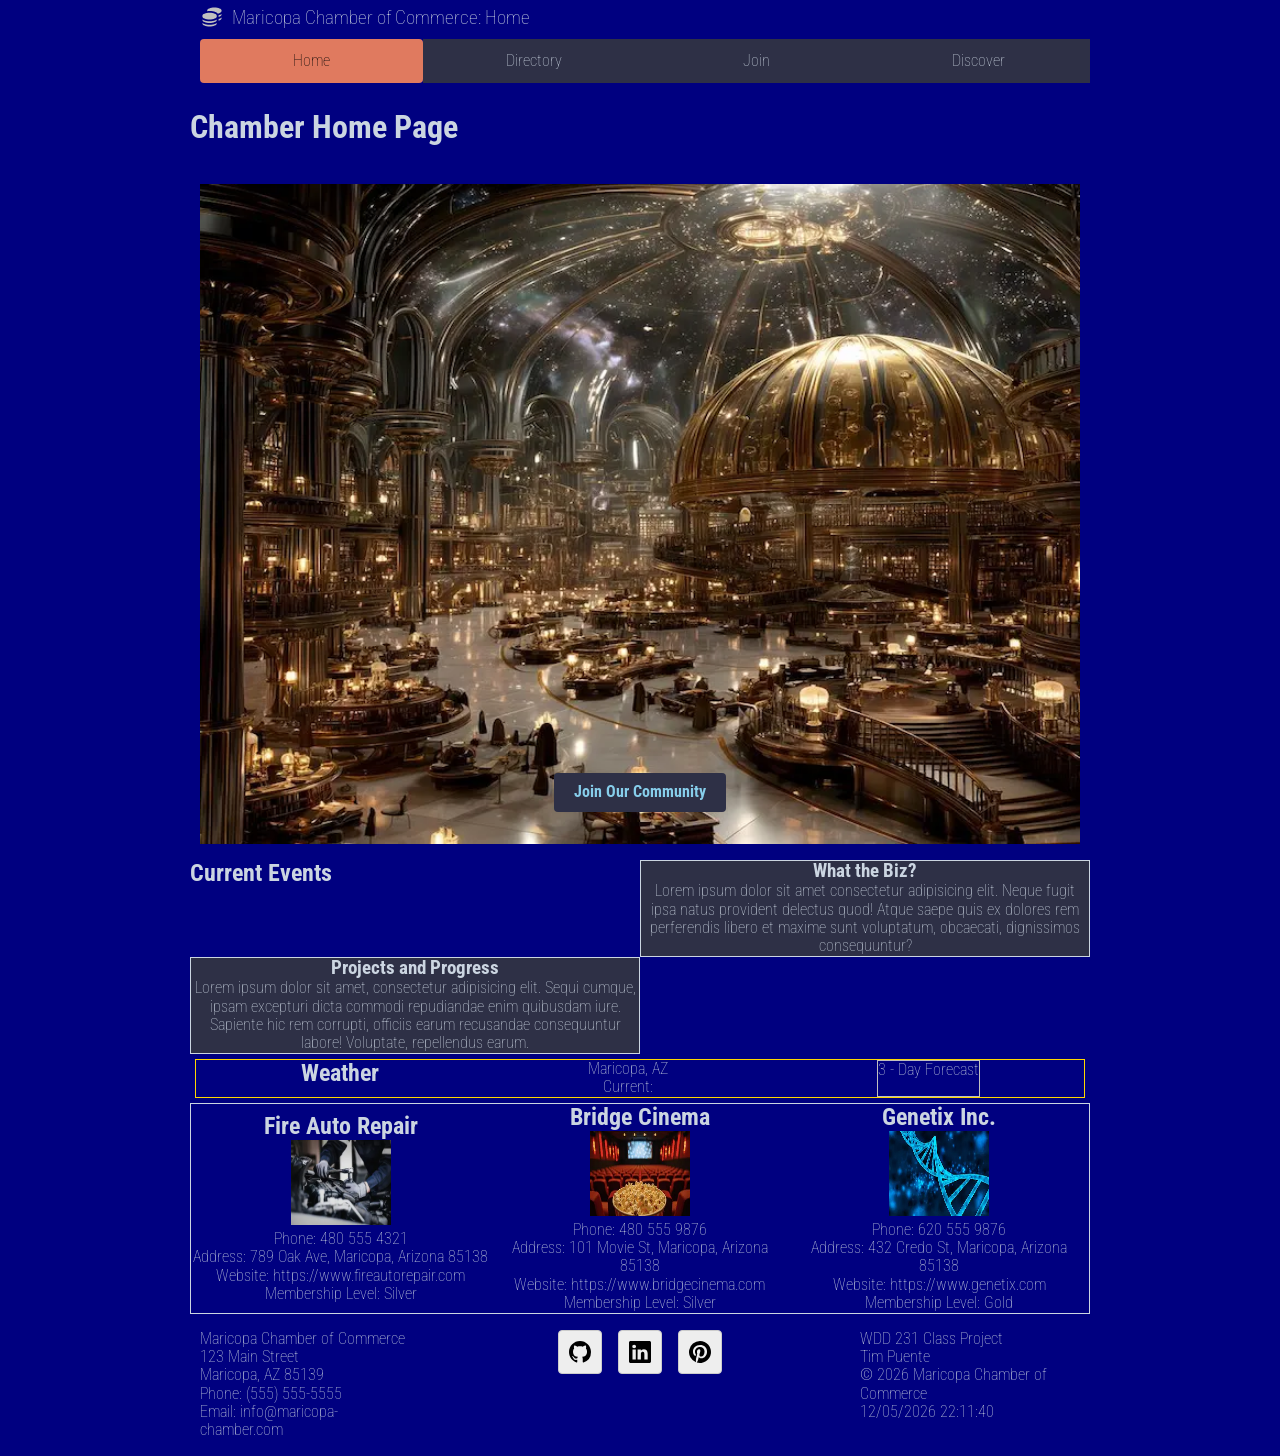
==== chamber/index.html @ e8c096a0 "fixing" ====
<!DOCTYPE html>
<html lang="en">
<head>
    <meta charset="UTF-8">
    <meta name="viewport" content="width=device-width, initial-scale=1.0">
    <meta name="author" content="Timothy Puente - WDD231">
    <meta name="description" content="This the directory page for the chamber of commerce. It contains a list of businesses and links to other pages.">

    <meta property="og:title" content="Maricopa Chamber Home Page">
    <meta property="og:description" content="This the home page for the chamber of commerce. It contains a hero image, call to action, current events, weather, and company spotlights.">
    <meta property="og:url" content="https://timpuente1119-del.github.io/wdd231/chamber/directory.html">
    <meta property="og:image" content="https://timpuente1119-del.github.io/wdd231/chamber/images/coins-solid-full.svg">

<!-- Google Fonts -->
    <link rel="preconnect" href="https://fonts.googleapis.com">
    <link rel="preconnect" href="https://fonts.gstatic.com" crossorigin>
    <link href="https://fonts.googleapis.com/css2?family=Roboto:ital,wdth@0,75..100;1,75..100&display=swap" rel="stylesheet">

    <!-- Styles -->
     <link rel="stylesheet" href="styles/normalize.css">
     <link rel="stylesheet" href="styles/small.css">
     <link rel="stylesheet" href="styles/large.css" media="print" onload="this.media='all'">
     

    <!-- Scripts -->
    <script src="scripts/getdates.js" defer></script>
    <script src="scripts/navigation.js" defer></script>
    <script src="scripts/weather.js" defer></script>
    <script src="scripts/spotlight.js" defer></script>
    
    

    <!-- Favicon -->
    <link rel="icon" href="favicon.ico">

    <title>Chamber Home Page</title>
</head>
<body>
    <header>
        <img src="images/coins-solid-full.svg" alt="Chamber Logo" width="16" height="16">
        <span>Maricopa Chamber of Commerce: Home</span>
        <button id="ham-btn" class="hamburger" aria-label="Toggle navigation"></button>

         <nav id="nav-bar" class="navigation">
            <ul>
                <li class="current"><a href="https://timpuente1119-del.github.io/wdd231/chamber/index.html" aria-current="page">Home</a></li>
                <li ><a href="https://timpuente1119-del.github.io/wdd231/chamber/directory.html" >Directory</a></li>
                <li><a href="#">Join</a></li>
                <li><a href="#">Discover</a></li>
            </ul>
        </nav>
    </header>
    <main>
        <h1>Chamber Home Page</h1>
        <div class="hero">
            
            <!-- picture is too big. Causing side scrolling -->
            <img src="images/hero-image-chamber.webp" alt="Hero Image" fetchpriority="high">
            <a href="#" class="button-link">Join Our Community</a>


        </div>

        <section id="current-events">
            <h2> Current Events</h2>
            <div class="biz">
                <h3>What the Biz?</h3>
                <p>Lorem ipsum dolor sit amet consectetur adipisicing elit. Neque fugit ipsa natus provident delectus quod! Atque saepe quis ex dolores rem perferendis libero et maxime sunt voluptatum, obcaecati, dignissimos consequuntur?</p>
            </div>

            <div class="progress">
                <h3>Projects and Progress</h3>
                <p>Lorem ipsum dolor sit amet, consectetur adipisicing elit. Sequi cumque, ipsam excepturi dicta commodi repudiandae enim quibusdam iure. Sapiente hic rem corrupti, officiis earum recusandae consequuntur labore! Voluptate, repellendus earum.</p>

            </div>

        </section>

        <section id="weather">
            <h2>Weather</h2>
            
            <figure class="current">
                <p> Maricopa, AZ </p>
                <p>Current: <span id="current-temp"></span></p>
                
                <img id="weather-icon" src="" alt="">
                <figcaption></figcaption>
            </figure>

            
            <div id="forecast">
            <p>3 - Day Forecast</p>

            </div>
        </section>

        <section id="spotlights">

        </section>
    </main>

    <footer>
        <div class="contact info">
            <p>Maricopa Chamber of Commerce</p>
            <p>123 Main Street</p>
            <p>Maricopa, AZ 85139</p>
            <p>Phone: (555) 555-5555</p>
            <p>Email: info@maricopa-chamber.com</p>
            

        </div>
        <div class="social">
            <a href="https://github.com/timpuente1119-del/wdd231" target="_blank"><img src="images/github.svg" alt="My GitHub" width="16" height="16"></a>
            <a href="https://www.linkedin.com/in/tim-puente/" target="_blank"><img src="images/linkedin.svg" alt="My LinkedIn Profile" width="16" height="16"></a>
            <a href="https://www.pinterest.com/timpuente1119/" target="_blank"><img src="images/pinterest.svg" alt="My Pinterest Profile" width="16" height="16"></a>
        </div>
        <div>
            <p>WDD 231 Class Project</p>
            <p>Tim Puente</p>
            <p>&copy; <span id="currentyear"></span> Maricopa Chamber of Commerce</p>
            <p id="lastModified"></p>
        </div>
       
    </footer>
    
</body>
</html>
---- chamber/styles/small.css ----
*{
    margin: 0; 
    padding: 0;
    /* just to make sure there's no horizontal scrolling */
    box-sizing: border-box;
}

/* -------------------------------- COLOR and TYPOGRAPHY ------------------------------ */
body{
    background-color: var(--primary);
    color: var(--textcolor);
    font-family: "Roboto", sans-serif;
    font-optical-sizing: auto;
    font-weight: 100;
    font-style: normal;
    font-variation-settings:
    "wdth" 75;
    
    
}

:root{
    --primary: navy;
    --h2primary: #2E3046;
    --hover: skyblue;
    --textcolor: #CBD5E1;
    --hovertextcolor: #36454F;
}

/* -------------------------------- HEADER ------------------------------ */
header {
    display: grid;
    grid-template-columns: 44px auto 44px;
    padding: 5px 0 5px 10px;
    
    column-gap: 8px;
    align-items: end;
}

header img{
    display: block;
    width: 100%;
    height: auto;
    
}

header span{
    font-size: 1.2rem;
    /* color: #3D405B */
}

/* -------------------------------- HAMBURGER BUTTON ------------------------------ */

.hamburger{
    background: none;
    border: none;
    color: var(--textcolor);
    /* this changes the cursor to a pointer when hovering over the button */
    cursor: pointer;
    font-family: Verdana, Geneva, Tahoma, sans-serif

}

.hamburger::before{
    content:"\2630";
    font-size: 2rem;
}

.hamburger.show::before{
    content:"\00d7";
    font-size: 2rem;
}

/* -------------------------------- NAVIGATION ------------------------------ */


.navigation{
    display: none;
}

.navigation.show{
    display: block;
    width: 100%;
    grid-column: 1 / -1;
}

.navigation ul{
    display: flex;
    flex-direction: column;
    list-style-type: none;
    margin: 0;
    padding: 0;
    width: 100%;
    
}

.navigation a{
    display: block;
    padding: .8rem 10px;
    /* when trying to get rid of link highlight, 
    choose a color for the text, preferably one that goes with you color scheme,
    and then use text-decoration: none. */
    color: var(--textcolor);
    background-color: var(--h2primary);
    text-decoration: none;
    border: 1px solid var(--textcolor);
    
    text-align: center;
    
    width: 100%;
}

.navigation li.current a{
    background-color: #E07A5F;
    border-radius: 4px;
    color: black;

}

.navigation a:hover{
    background-color: var(--hover);
    color: var(--hovertextcolor);
}

/* -------------------------------- MAIN ------------------------------ */
.hero{
    justify-content: center;
    text-align: center;
    padding: 1rem 10px;
    position: relative;

}

.hero img {
    display: block;
    width: 100%;
    max-width: 100%;
    height: auto;
    
}

.button-link{
    display: inline-block;
    position: absolute;
    bottom: 3rem;
    left: 50%;
    padding: 10px 20px;
    background-color: var(--h2primary);
    color: var(--hover);
    text-decoration: none;
    border-radius: 4px;
    font-weight: bold;
    text-align: center;
    transition: transform .5s ease;
    transform: translateX(-50%);
}

.button-link:hover{
    transform: translateX(-50%) scale(1.05);
    color: var(--hovertextcolor);
    background-color: var(--textcolor);
    
}

/* -------------------------------- DIRECTORY SPECIFIC ------------------------------ */
#company-cards.grid{
    display: grid;
	grid-template-columns: repeat(auto-fit, minmax(200px, 1fr));
	grid-gap: 5px;
	align-items: center;
    

    /*  modify section and img  */
	section {
        border: 1px solid var(--textcolor);
		text-align: center;
		& > * {
			margin: 0.1rem;
		}

        
	}

	


}
#company-cards.grid section a{
    color: var(--textcolor);
    text-decoration: none;
}

#company-cards.grid section img{
    
		border: 1px solid #fff;
		box-shadow: 0 0 1rem #555;
	
}

#company-cards.list {
	display: flex;
	flex-direction: column;

	section {
		display: grid;
		grid-template-columns: 1fr 1fr 1fr 1fr;
		margin: 0;
		padding: 0.25rem;


		& > * {
			margin: 0 1rem;
		}

        a{
            color: var(--textcolor);
            text-decoration: none;
            
        }
		img {
			display: none;
		}

		h3 {
			font-size: 1rem;
		}

		&:nth-child(even) {
			background-color: var(--h2primary);
            color: var(--textcolor);
            border-top: 1px solid red;
		}
	}
}

/* -------------------------------- HOME PAGE SPECIFIC ------------------------------ */
#current-events{
    display: grid;
    grid-template-columns: repeat(2, 1fr);
    
}

.biz, .progress{
    background-color: var(--h2primary);
    border: 1px solid var(--textcolor);
    text-align: center;
}

#weather{
    display: flex;
    flex-direction: column;
    border: 1px solid gold;
    justify-content: space-around;
    margin: 5px;
    
}

#forecast{
    display: flex;
    flex-direction: column;
    text-align: center;
    border: 1px solid silver;
    min-width: 0;



}
/* ran into an issue with the figures 
being slit into 2 columns each. Had to use something
called child combinator > to get the specific p right before
the weather figures.  */
#forecast > p{
    grid-column: span 3;
}

figure{
    display: grid;
    justify-content: center;
    justify-items: center;
    text-align: center;

}

#spotlights{
    display: flex;
    flex-direction: column;
    justify-content: center;
    align-items: center;
    text-align: center;
    border: 1px solid var(--textcolor);
    
}
/* -------------------------------- FOOTER ------------------------------ */
footer{
    display: grid;
    
    background-color: var(--primary);
    padding: 1rem 10px;
    text-align: left;
}
.social{
    display: flex;
    justify-content: center;
    column-gap: 1rem;
}

.social a{
    display: flex;
    justify-content: center;
    align-items: center;
    width: 44px;
    height: 44px;
    border: #ccc solid 1px;
    border-radius: 4px;
    background-color: #eee;
}

.social img{
    width: 22px;
    height: 22px;
}

.social a:hover{
    background-color: #ddd;
    
}
---- chamber/styles/large.css ----
@media only screen and (min-width: 38rem){
    header, main, nav, footer{
        max-width: 900px;
        margin: 0 auto;
    }

    /* -------------------------------- HEADER ------------------------------ */
    header{
        grid-template-columns: 24px auto;
        row-gap: 10px;
    }
    /* -------------------------------- HAMBURGER ------------------------------ */
    .hamburger{
        display: none;
    }
    /* -------------------------------- HOMEPAGE - WEATHER ------------------------------ */
    #weather{
        flex-direction: row;
    }

    #forecast{
        display: grid;
    }

    /* -------------------------------- HOMEPAGE - SPOTLIGHTS ------------------------------ */

    #spotlights{
        display: grid;
        grid-template-columns: repeat(3, 1fr);
    }
/* -------------------------------- NAVIGATION ------------------------------ */
    .navigation, .navigation.show{
        display: block;
        width: 100%;
        grid-column: 1 / -1;
    }

    .navigation ul{
        display: flex;
        flex-direction: row;
        
    }

    .navigation li{
        width: 100%;
    }

    .navigation a{
        border: none;
    }

    /* -------------------------------- FOOTER------------------------------ */
    footer{
        grid-template-columns: 1fr 2fr 1fr;
    }
}
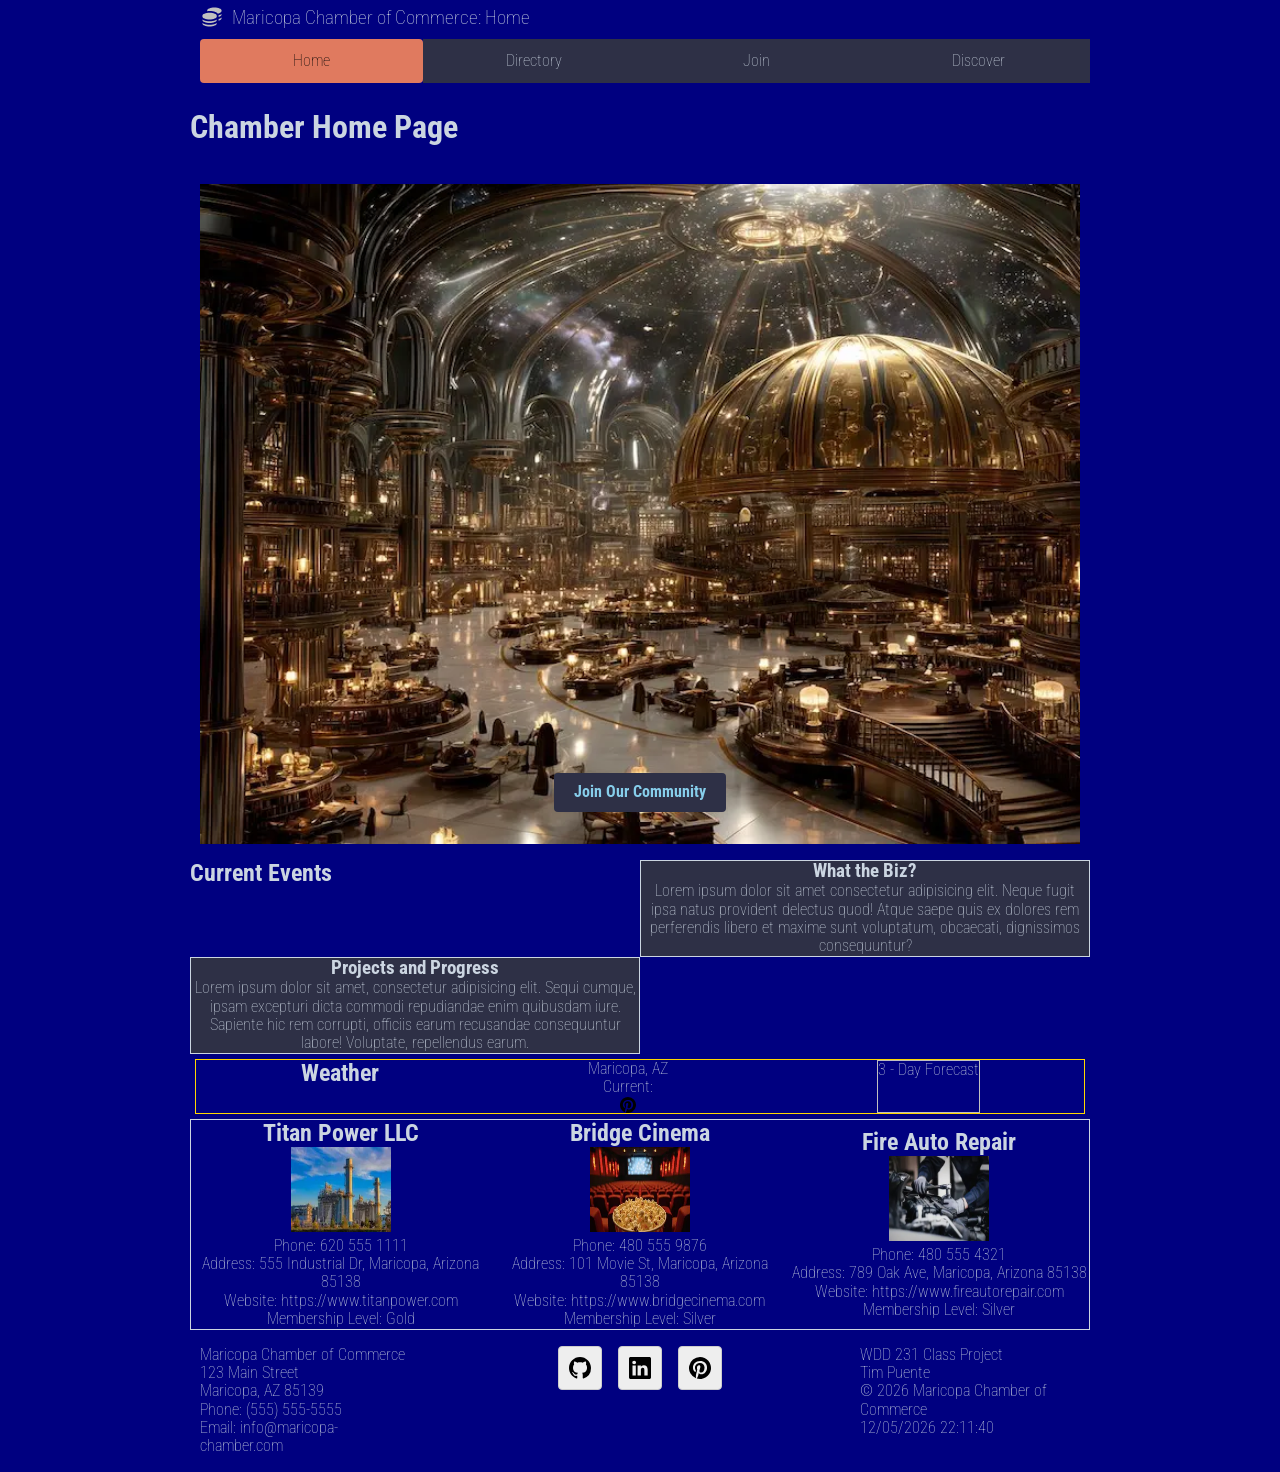
==== commit 05882560: "fixing" ====
--- a/chamber/index.html
+++ b/chamber/index.html
@@ -83,7 +83,7 @@
                 <p> Maricopa, AZ </p>
                 <p>Current: <span id="current-temp"></span></p>
                 
-                <img id="weather-icon" src="" alt="">
+                <img id="weather-icon" src="images/pinterest.svg" alt="Weather Icon">
                 <figcaption></figcaption>
             </figure>
 
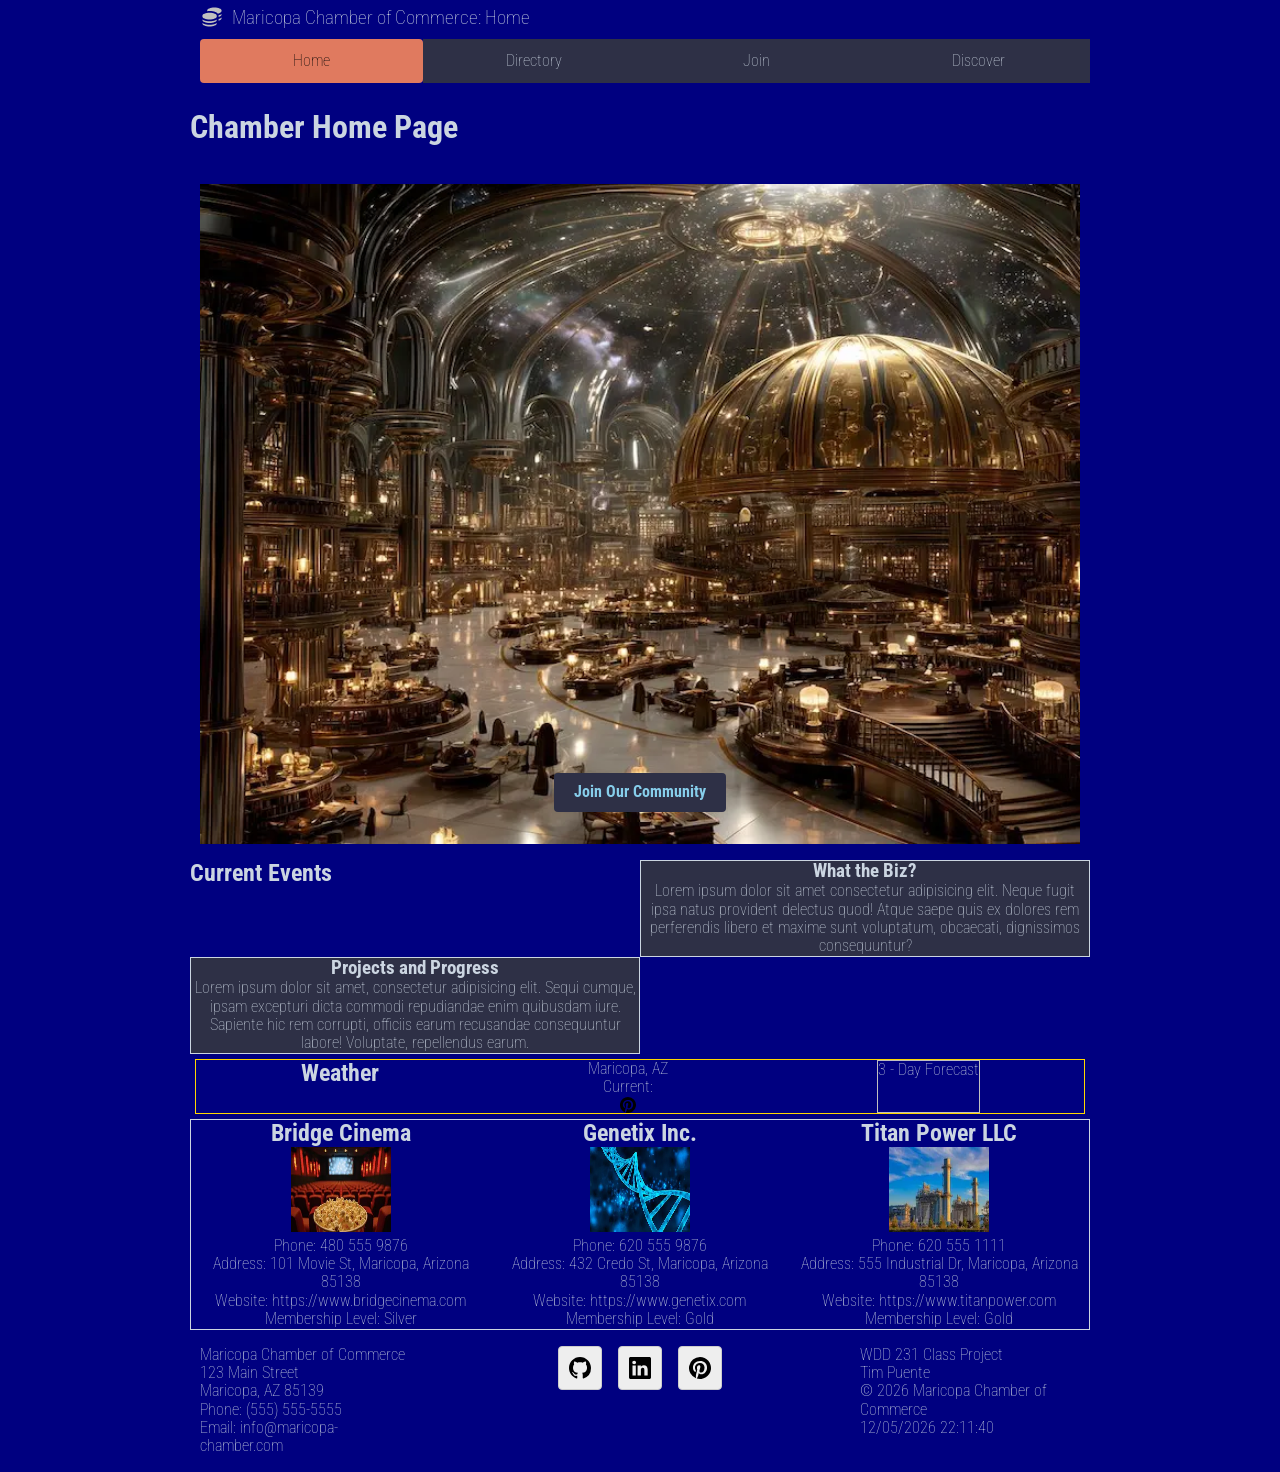
==== commit ada6ae94: "fixing" ====
--- a/chamber/index.html
+++ b/chamber/index.html
@@ -82,7 +82,7 @@
             <figure class="current">
                 <p> Maricopa, AZ </p>
                 <p>Current: <span id="current-temp"></span></p>
-                
+                <!-- using pinterest pictures as a placeholder -->
                 <img id="weather-icon" src="images/pinterest.svg" alt="Weather Icon">
                 <figcaption></figcaption>
             </figure>
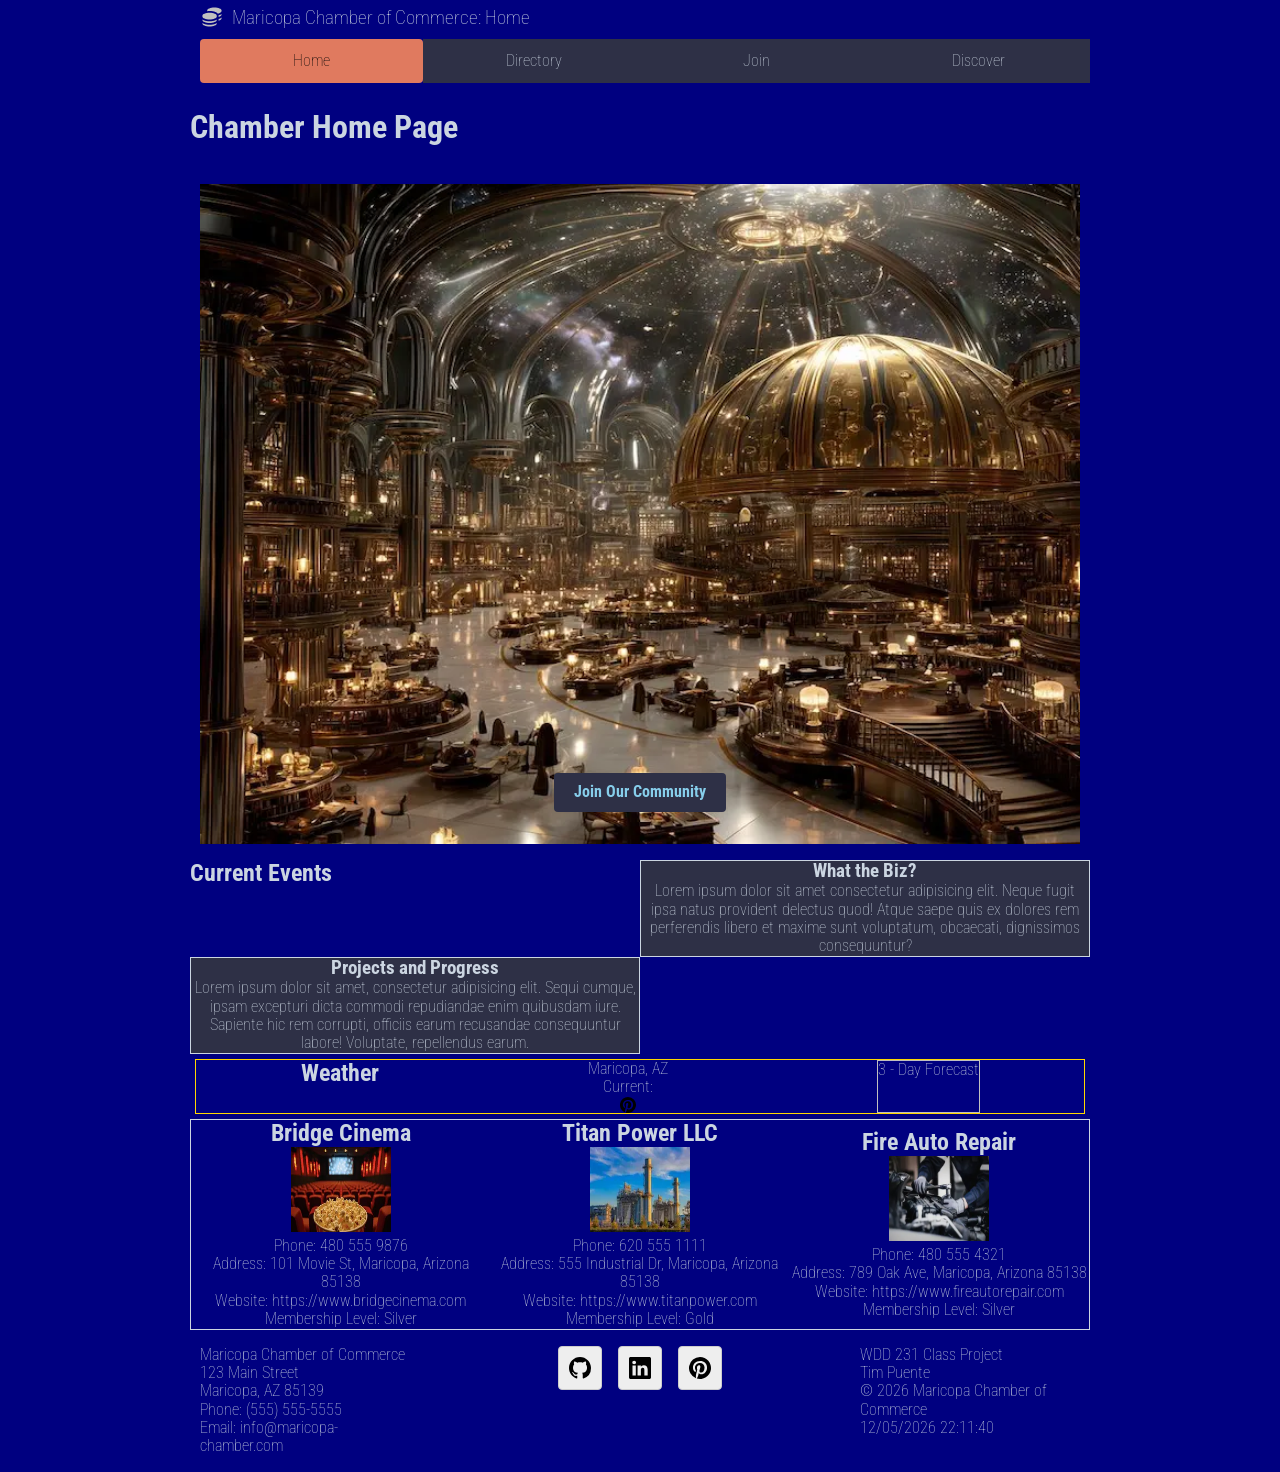
==== commit 8ac5983d: "fix" ====
--- a/chamber/index.html
+++ b/chamber/index.html
@@ -19,7 +19,7 @@
     <!-- Styles -->
      <link rel="stylesheet" href="styles/normalize.css">
      <link rel="stylesheet" href="styles/small.css">
-     <link rel="stylesheet" href="styles/large.css" media="print" onload="this.media='all'">
+     <link rel="stylesheet" href="styles/large.css">
      
 
     <!-- Scripts -->
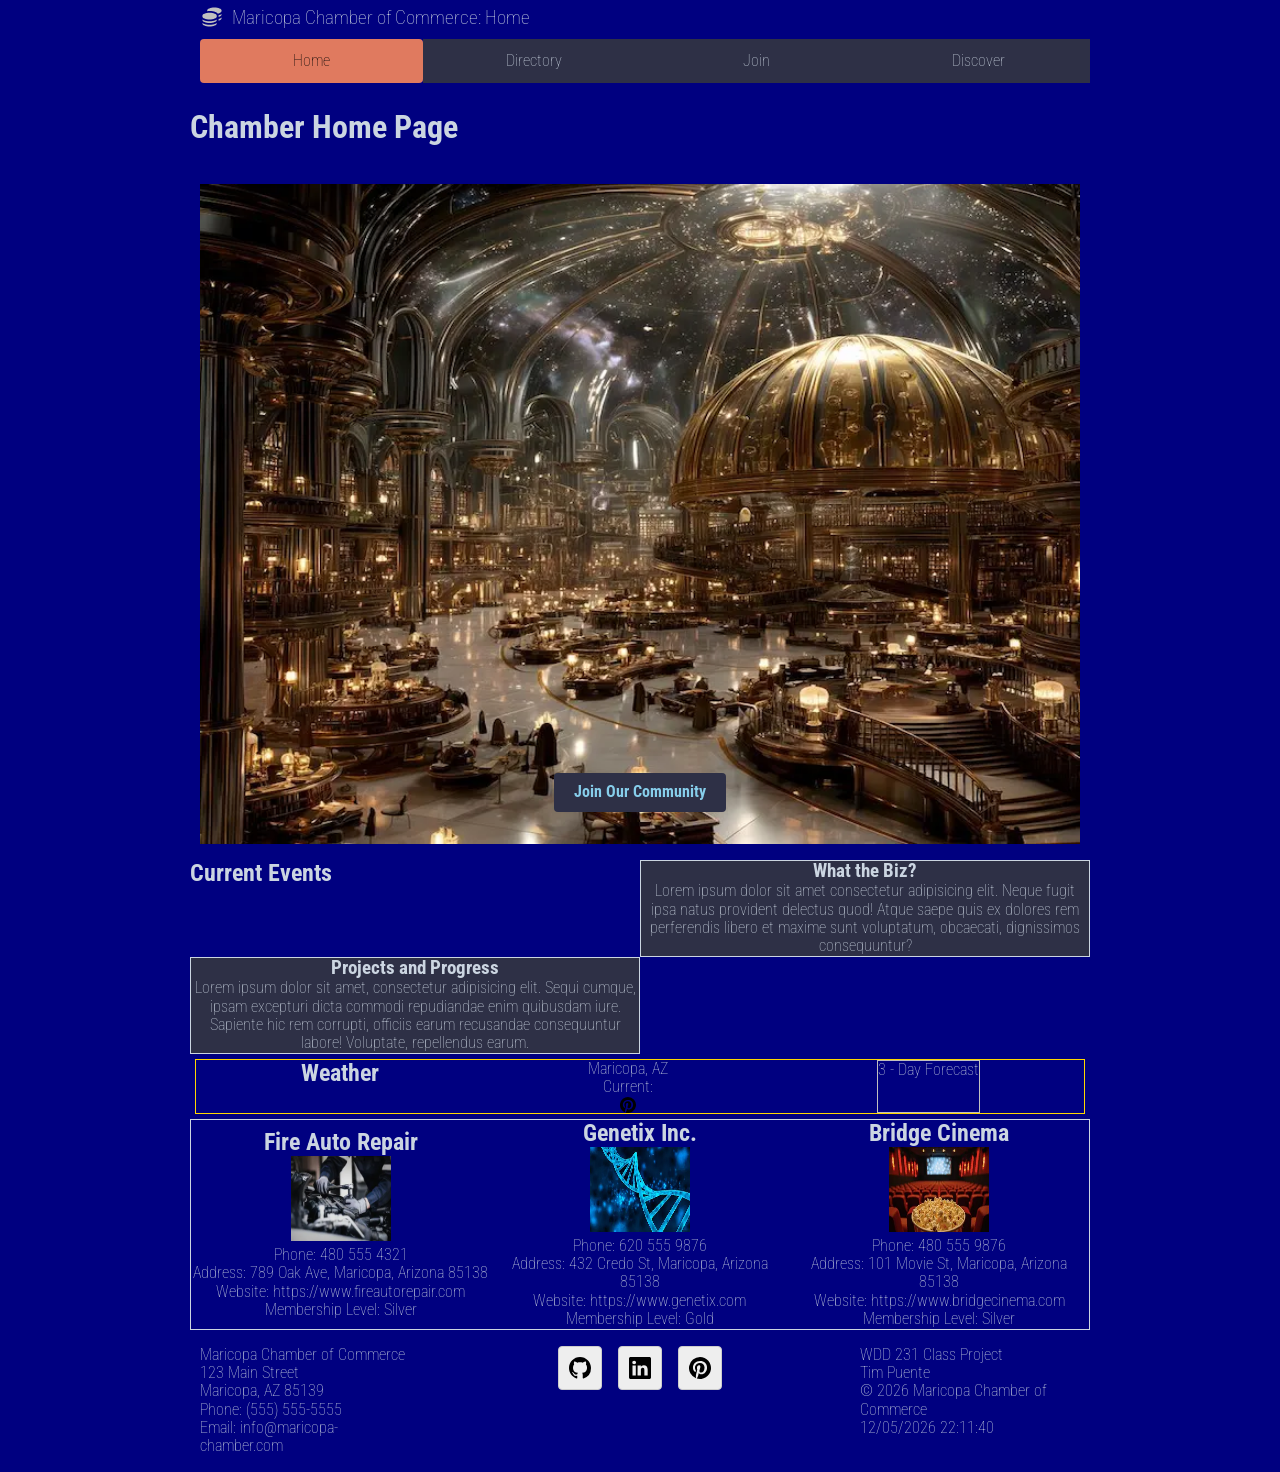
==== commit a003cbe0: "fixing" ====
--- a/chamber/index.html
+++ b/chamber/index.html
@@ -4,7 +4,7 @@
     <meta charset="UTF-8">
     <meta name="viewport" content="width=device-width, initial-scale=1.0">
     <meta name="author" content="Timothy Puente - WDD231">
-    <meta name="description" content="This the directory page for the chamber of commerce. It contains a list of businesses and links to other pages.">
+    <meta name="description" content="This the home page for the chamber of commerce. It contains a list of businesses and links to other pages.">
 
     <meta property="og:title" content="Maricopa Chamber Home Page">
     <meta property="og:description" content="This the home page for the chamber of commerce. It contains a hero image, call to action, current events, weather, and company spotlights.">
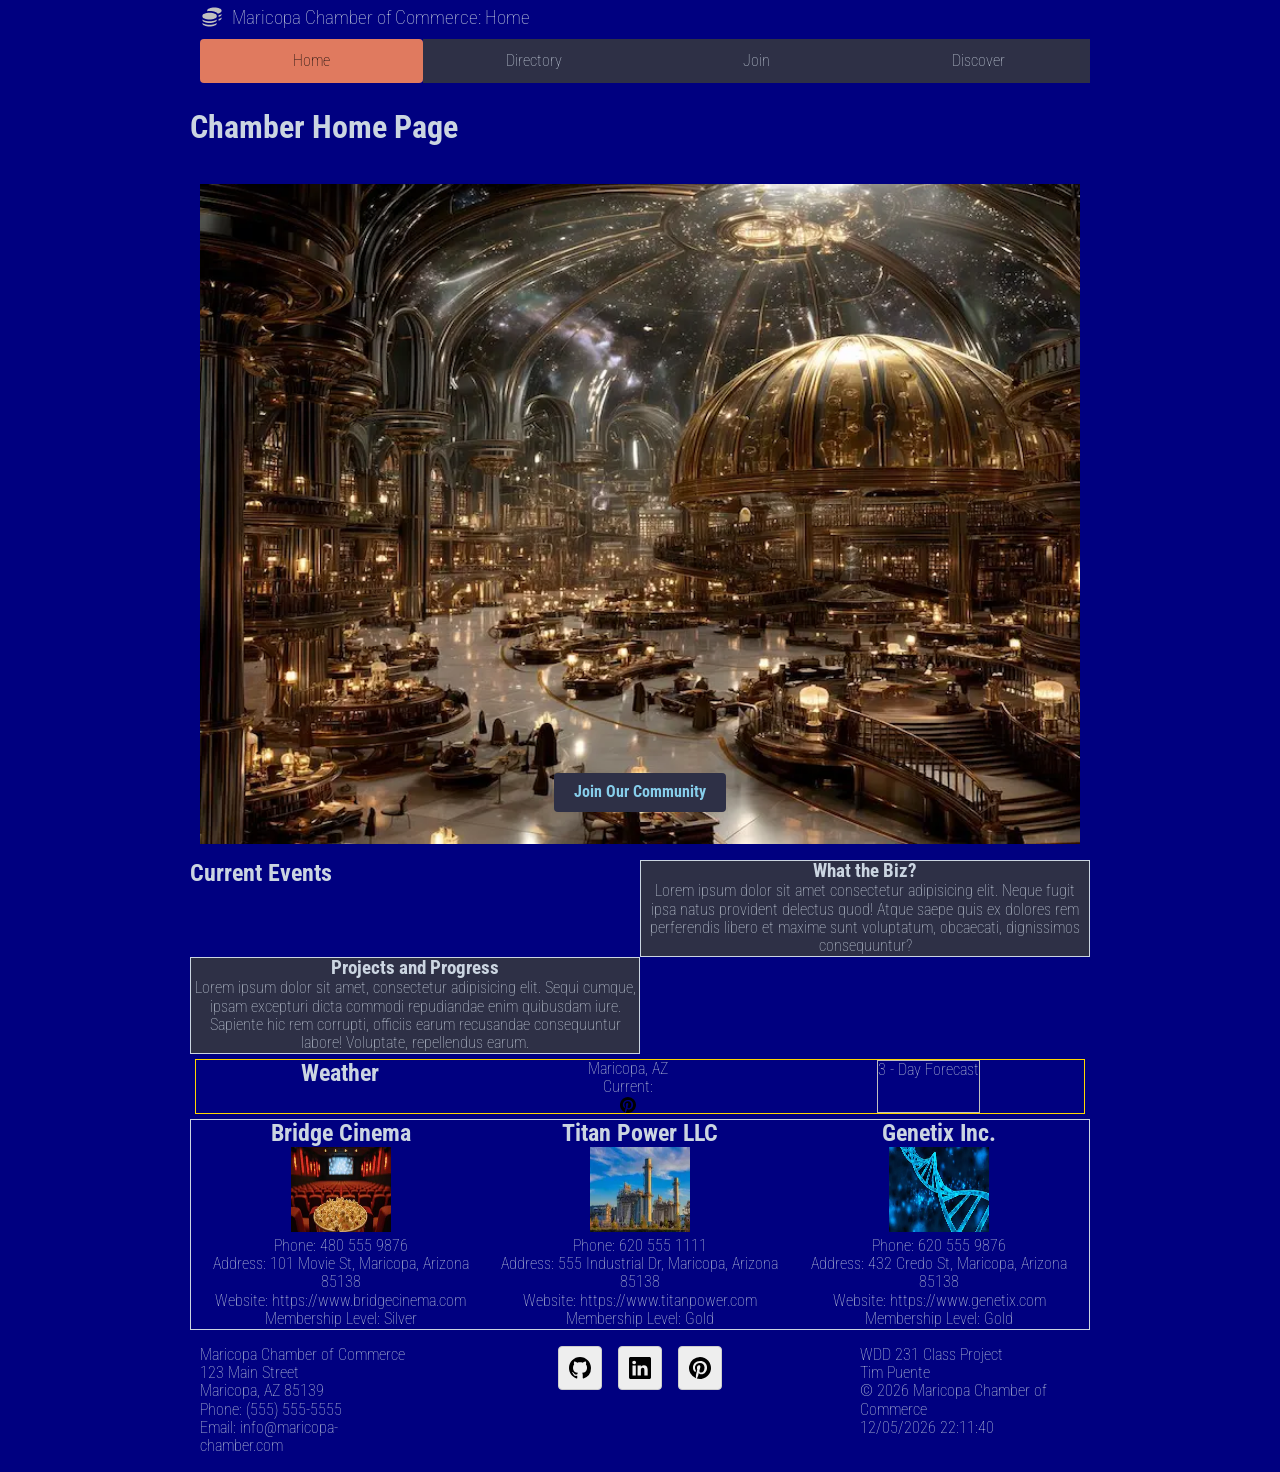
==== commit 0be2a5e0: "fixing" ====
--- a/chamber/index.html
+++ b/chamber/index.html
@@ -4,7 +4,7 @@
     <meta charset="UTF-8">
     <meta name="viewport" content="width=device-width, initial-scale=1.0">
     <meta name="author" content="Timothy Puente - WDD231">
-    <meta name="description" content="This the home page for the chamber of commerce. It contains a list of businesses and links to other pages.">
+    <meta name="description" content="This the join page for the chamber of commerce. It contains a list of businesses and links to other pages.">
 
     <meta property="og:title" content="Maricopa Chamber Home Page">
     <meta property="og:description" content="This the home page for the chamber of commerce. It contains a hero image, call to action, current events, weather, and company spotlights.">
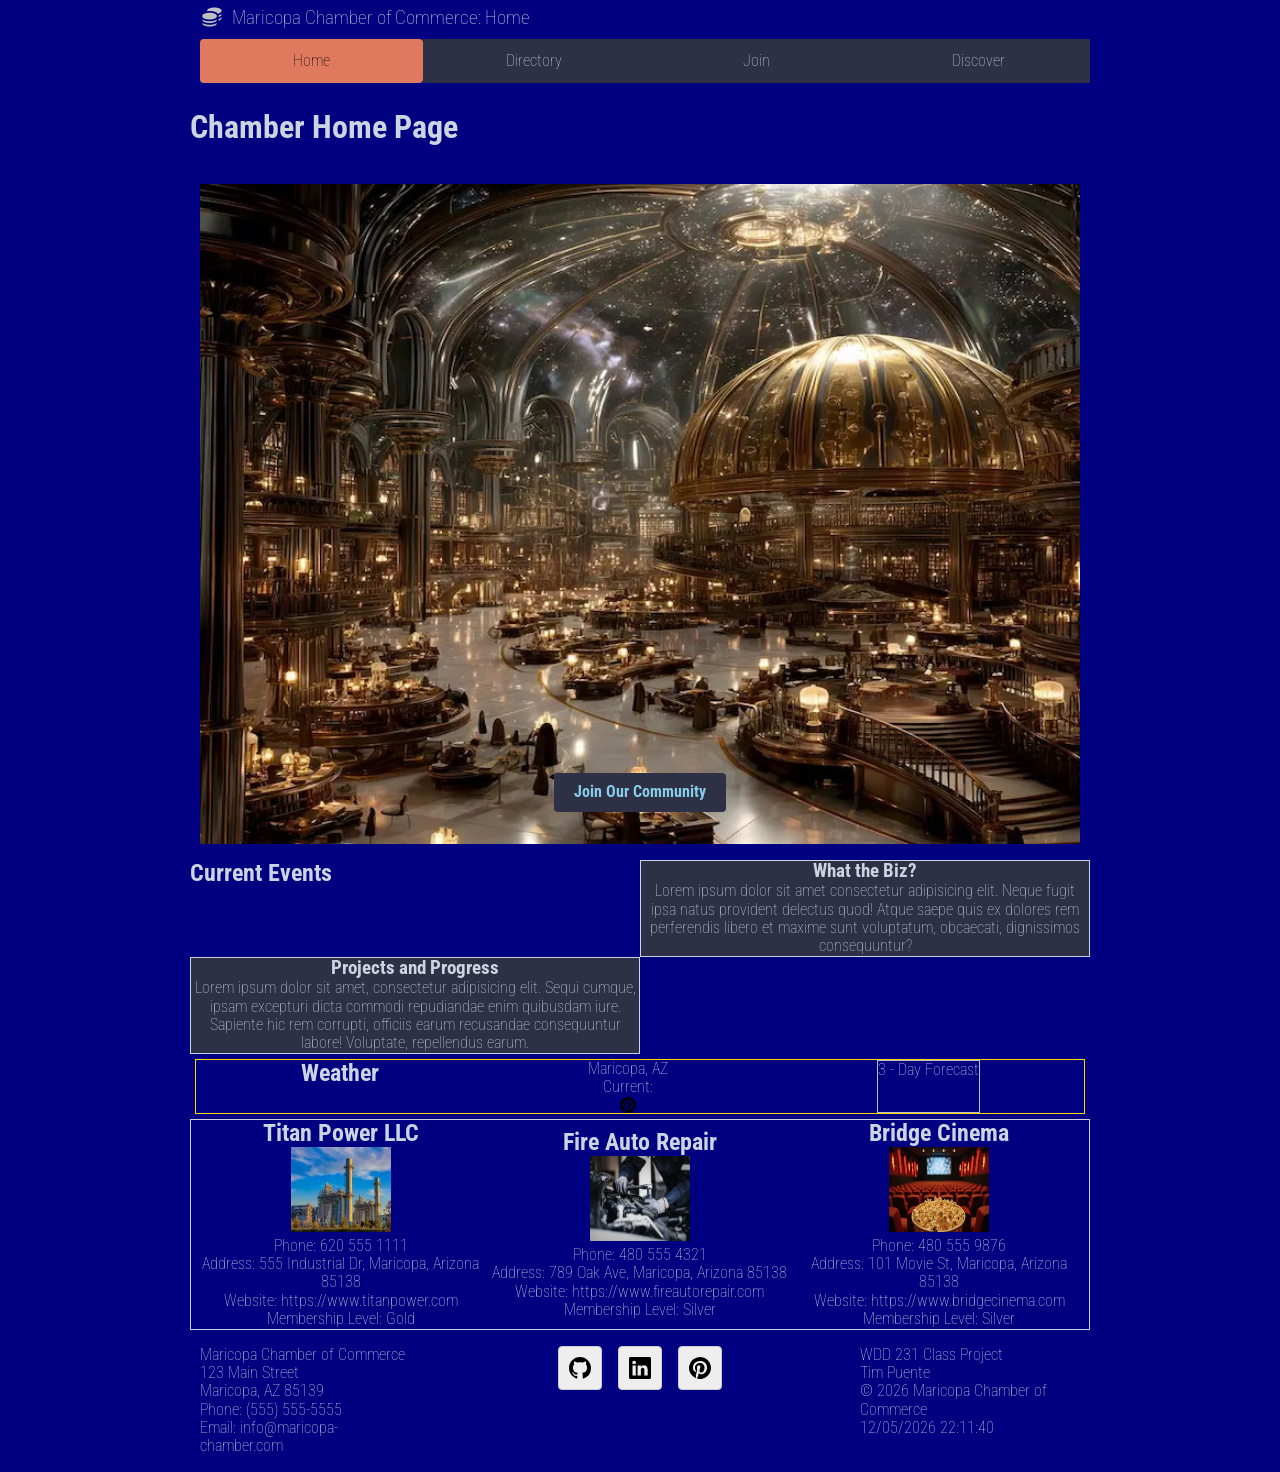
==== commit a2079fc6: "fixing" ====
--- a/chamber/index.html
+++ b/chamber/index.html
@@ -8,7 +8,7 @@
 
     <meta property="og:title" content="Maricopa Chamber Home Page">
     <meta property="og:description" content="This the home page for the chamber of commerce. It contains a hero image, call to action, current events, weather, and company spotlights.">
-    <meta property="og:url" content="https://timpuente1119-del.github.io/wdd231/chamber/directory.html">
+    <meta property="og:url" content="https://timpuente1119-del.github.io/wdd231/chamber/index.html">
     <meta property="og:image" content="https://timpuente1119-del.github.io/wdd231/chamber/images/coins-solid-full.svg">
 
 <!-- Google Fonts -->
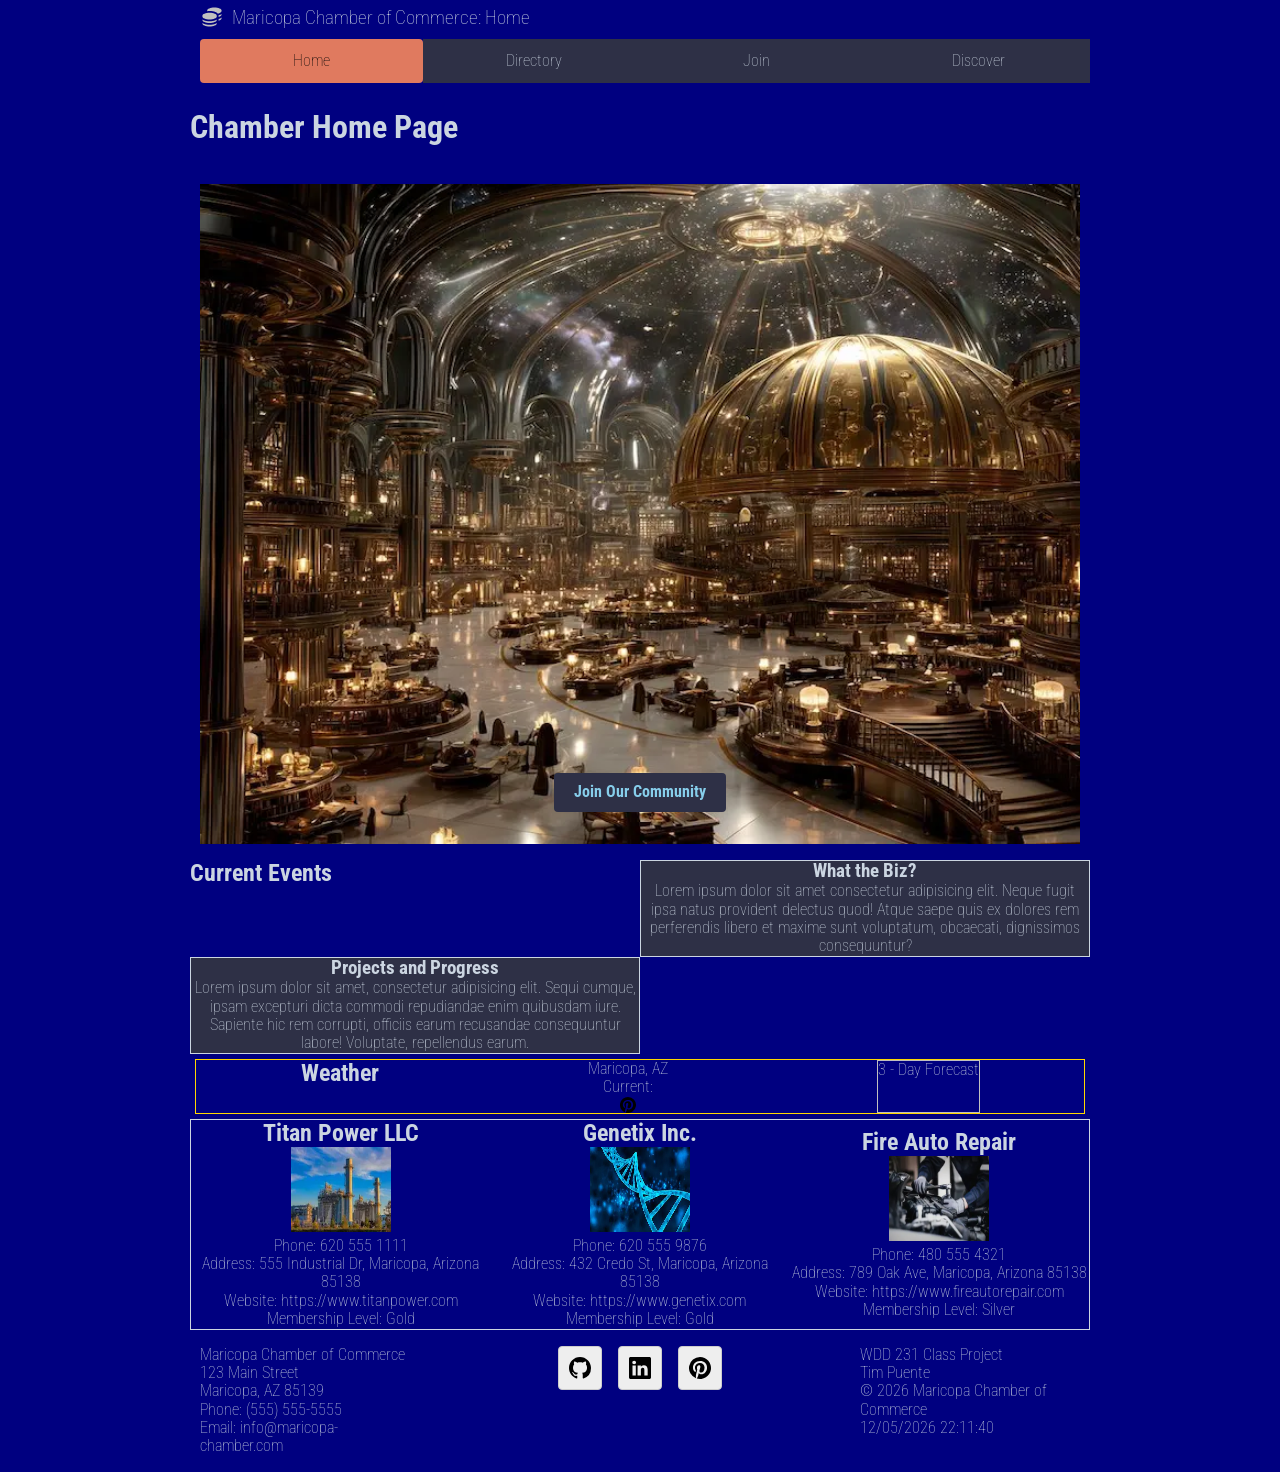
==== commit 7831555b: "fixing" ====
--- a/chamber/index.html
+++ b/chamber/index.html
@@ -4,7 +4,7 @@
     <meta charset="UTF-8">
     <meta name="viewport" content="width=device-width, initial-scale=1.0">
     <meta name="author" content="Timothy Puente - WDD231">
-    <meta name="description" content="This the join page for the chamber of commerce. It contains a list of businesses and links to other pages.">
+    <meta name="description" content="This the join page for the chamber of commerce. It contains a hero image, call to action, current events, weather, and company spotlights.">
 
     <meta property="og:title" content="Maricopa Chamber Home Page">
     <meta property="og:description" content="This the home page for the chamber of commerce. It contains a hero image, call to action, current events, weather, and company spotlights.">
